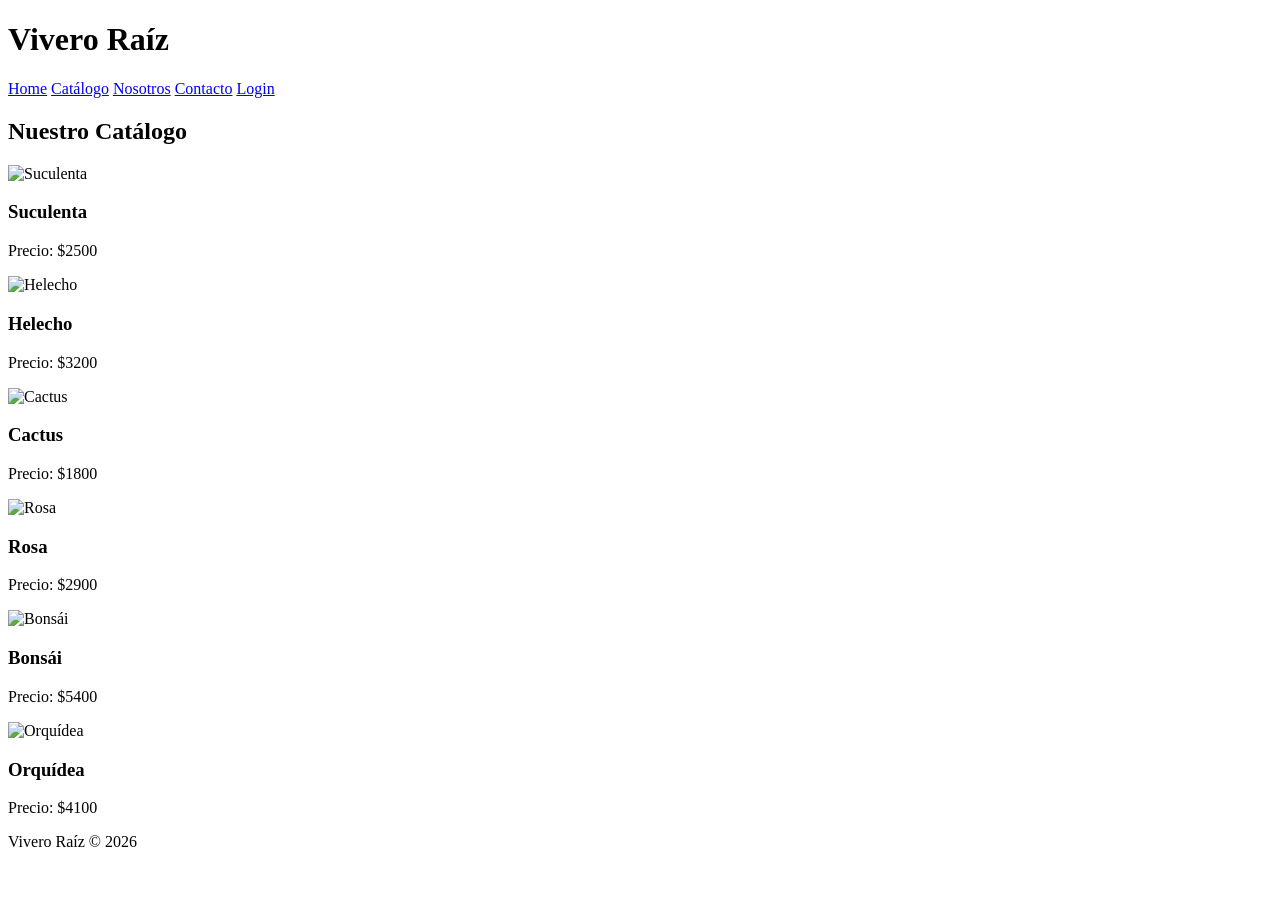
==== catalogo.html @ ae9369f6 "Agrego pagina catalogo" ====
<!DOCTYPE html>
<html lang="es">
<head>
  <meta charset="UTF-8">
  <meta name="viewport" content="width=device-width, initial-scale=1.0">
  <title>Catálogo - Vivero Raíz</title>
  <link rel="stylesheet" href="css/style.css">
</head>
<body>
  <header class="header">
    <h1>Vivero Raíz</h1>
    <nav class="nav">
      <a href="index.html">Home</a>
      <a href="catalogo.html">Catálogo</a>
      <a href="nosotros.html">Nosotros</a>
      <a href="contacto.html">Contacto</a>
      <a href="login.html">Login</a>
    </nav>
  </header>

  <main>
    <section class="catalogo">
      <h2>Nuestro Catálogo</h2>
      <div class="tarjetas">
        <article class="tarjeta">
          <img src="img/suculenta.jpg" alt="Suculenta">
          <h3>Suculenta</h3>
          <p>Precio: $2500</p>
        </article>
        <article class="tarjeta">
          <img src="img/helecho.jpg" alt="Helecho">
          <h3>Helecho</h3>
          <p>Precio: $3200</p>
        </article>
        <article class="tarjeta">
          <img src="img/cactus.jpg" alt="Cactus">
          <h3>Cactus</h3>
          <p>Precio: $1800</p>
        </article>
        <article class="tarjeta">
          <img src="img/rosa.jpg" alt="Rosa">
          <h3>Rosa</h3>
          <p>Precio: $2900</p>
        </article>
        <article class="tarjeta">
          <img src="img/bonsai.jpg" alt="Bonsái">
          <h3>Bonsái</h3>
          <p>Precio: $5400</p>
        </article>
        <article class="tarjeta">
          <img src="img/orquidea.jpg" alt="Orquídea">
          <h3>Orquídea</h3>
          <p>Precio: $4100</p>
        </article>
      </div>
    </section>
  </main>

  <footer class="footer">
    <p>Vivero Raíz &copy; 2026</p>
  </footer>
</body>
</html>
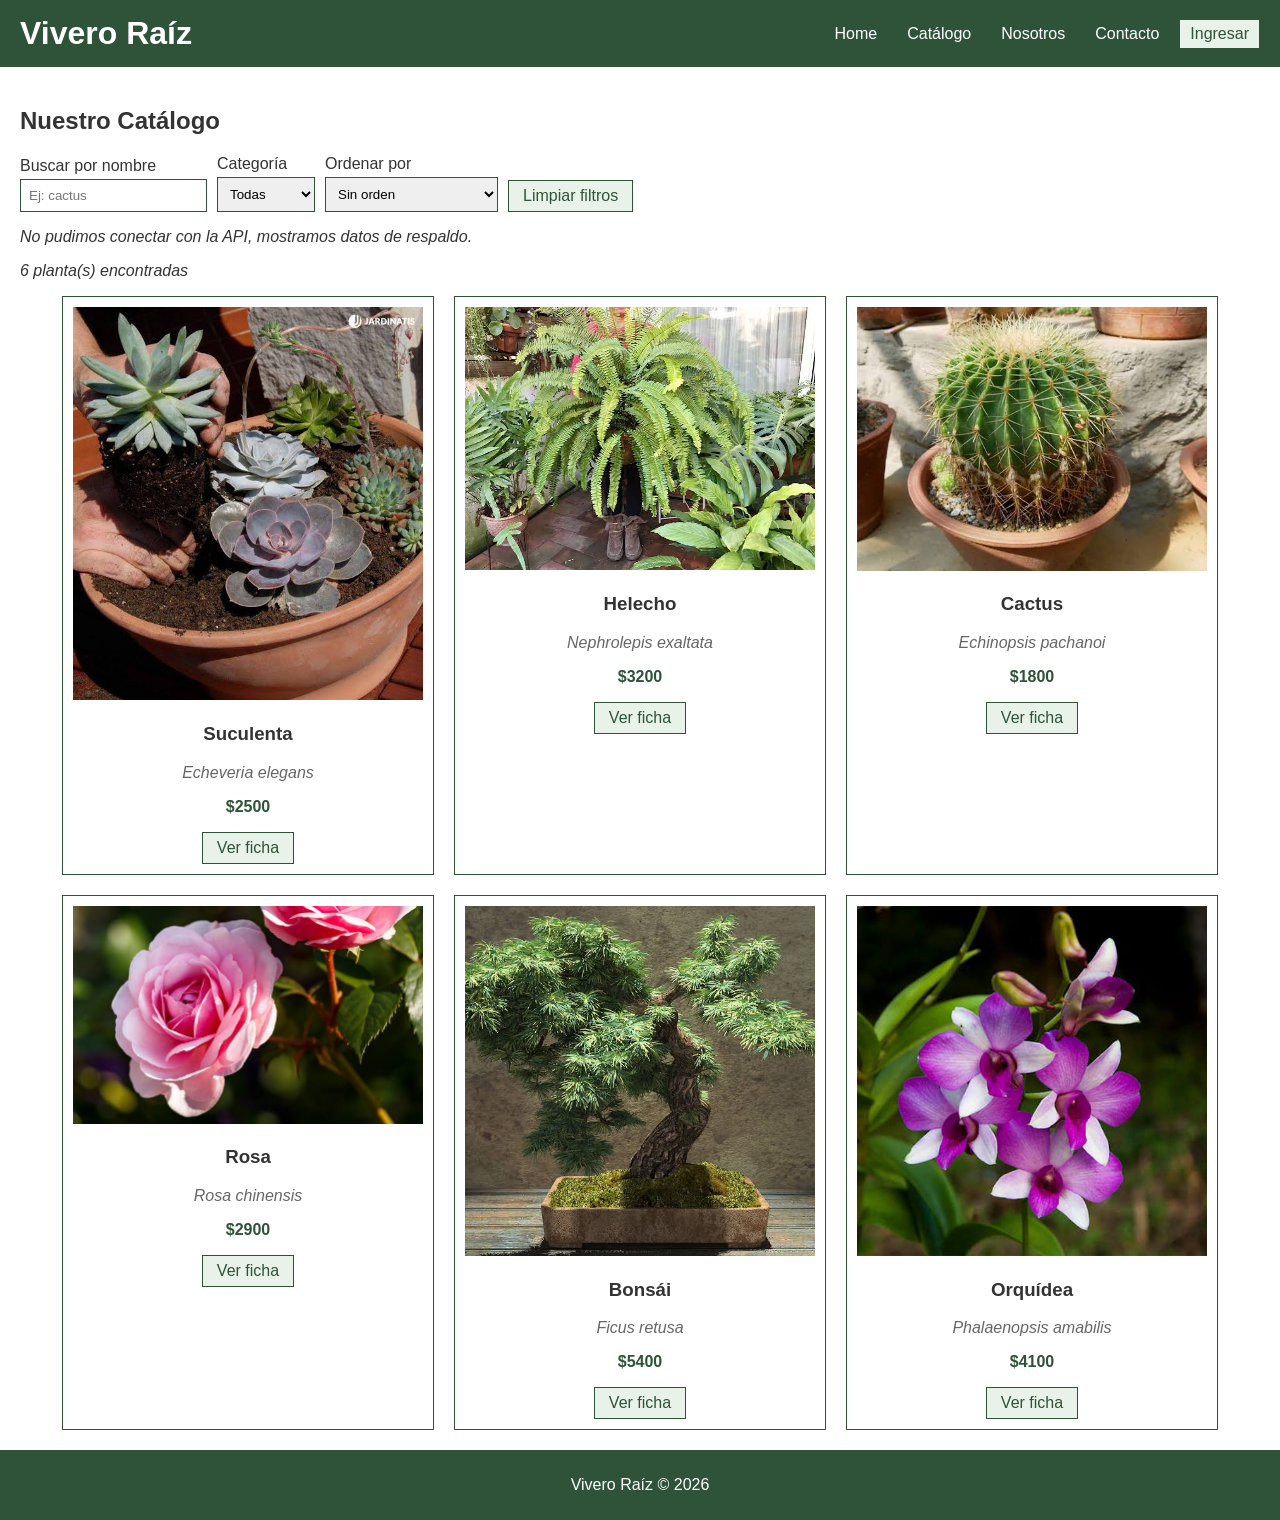
==== commit 565ed3cf: "Entrega 2: JavaScript, API de plantas, login con sesion e intranet Co-authored-by: Copilot <22355621" ====
--- a/catalogo.html
+++ b/catalogo.html
@@ -9,55 +9,62 @@
 <body>
   <header class="header">
     <h1>Vivero Raíz</h1>
-    <nav class="nav">
+    <button type="button" class="menu-btn" id="menuBtn" aria-label="Abrir menú">&#9776;</button>
+    <nav class="nav" id="menu">
       <a href="index.html">Home</a>
       <a href="catalogo.html">Catálogo</a>
       <a href="nosotros.html">Nosotros</a>
       <a href="contacto.html">Contacto</a>
-      <a href="login.html">Login</a>
+      <span id="zonaUsuario"><a href="login.html" class="boton">Ingresar</a></span>
     </nav>
   </header>
 
   <main>
     <section class="catalogo">
       <h2>Nuestro Catálogo</h2>
-      <div class="tarjetas">
-        <article class="tarjeta">
-          <img src="img/suculenta.jpg" alt="Suculenta">
-          <h3>Suculenta</h3>
-          <p>Precio: $2500</p>
-        </article>
-        <article class="tarjeta">
-          <img src="img/helecho.jpg" alt="Helecho">
-          <h3>Helecho</h3>
-          <p>Precio: $3200</p>
-        </article>
-        <article class="tarjeta">
-          <img src="img/cactus.jpg" alt="Cactus">
-          <h3>Cactus</h3>
-          <p>Precio: $1800</p>
-        </article>
-        <article class="tarjeta">
-          <img src="img/rosa.jpg" alt="Rosa">
-          <h3>Rosa</h3>
-          <p>Precio: $2900</p>
-        </article>
-        <article class="tarjeta">
-          <img src="img/bonsai.jpg" alt="Bonsái">
-          <h3>Bonsái</h3>
-          <p>Precio: $5400</p>
-        </article>
-        <article class="tarjeta">
-          <img src="img/orquidea.jpg" alt="Orquídea">
-          <h3>Orquídea</h3>
-          <p>Precio: $4100</p>
-        </article>
+      <div class="filtros">
+        <div>
+          <label for="buscador">Buscar por nombre</label>
+          <input type="text" id="buscador" placeholder="Ej: cactus">
+        </div>
+        <div>
+          <label for="filtroCategoria">Categoría</label>
+          <select id="filtroCategoria">
+            <option value="">Todas</option>
+            <option value="interior">Interior</option>
+            <option value="exterior">Exterior</option>
+            <option value="suculenta">Suculenta</option>
+            <option value="aromática">Aromática</option>
+          </select>
+        </div>
+        <div>
+          <label for="ordenar">Ordenar por</label>
+          <select id="ordenar">
+            <option value="">Sin orden</option>
+            <option value="precio-menor">Precio: menor a mayor</option>
+            <option value="precio-mayor">Precio: mayor a menor</option>
+            <option value="nombre">Nombre (A-Z)</option>
+          </select>
+        </div>
+        <button type="button" class="boton" id="limpiar">Limpiar filtros</button>
       </div>
+
+      <p id="estado"></p>
+      <p id="contador"></p>
+      <p id="sinResultados" class="mensaje-error">No encontramos plantas con ese criterio.</p>
+
+      <div class="tarjetas" id="listaPlantas"></div>
     </section>
   </main>
 
   <footer class="footer">
     <p>Vivero Raíz &copy; 2026</p>
   </footer>
+
+  <script src="js/sesion.js"></script>
+  <script src="js/validaciones.js"></script>
+  <script src="js/datos.js"></script>
+  <script src="js/api.js"></script>
+  <script src="js/catalogo.js"></script>
 </body>
 </html>
--- a/css/style.css
+++ b/css/style.css
@@ -0,0 +1,401 @@
+/* Variables generales de color */
+:root {
+  --verde-oscuro: #2e5339;
+  --verde-claro: #e9f2e9;
+  --blanco: #ffffff;
+  --gris-texto: #333333;
+}
+
+* {
+  box-sizing: border-box;
+}
+
+body {
+  margin: 0;
+  font-family: Arial, sans-serif;
+  color: var(--gris-texto);
+  background-color: var(--blanco);
+}
+
+/* Header y navegación con Flexbox */
+.header {
+  background-color: var(--verde-oscuro);
+  color: var(--blanco);
+  padding: 15px 20px;
+  display: flex;
+  flex-wrap: wrap;
+  justify-content: space-between;
+  align-items: center;
+}
+
+.header h1 {
+  margin: 0;
+}
+
+/* Botón hamburguesa: solo se ve en celular */
+.menu-btn {
+  background: none;
+  border: 1px solid var(--blanco);
+  color: var(--blanco);
+  font-size: 1.5rem;
+  padding: 2px 10px;
+  cursor: pointer;
+  transition: background-color 0.3s;
+}
+
+.menu-btn:hover,
+.menu-btn:focus {
+  background-color: var(--verde-claro);
+  color: var(--verde-oscuro);
+}
+
+.nav {
+  display: none;
+  flex-direction: column;
+  align-items: center;
+  width: 100%;
+  gap: 10px;
+  margin-top: 10px;
+}
+
+.nav.abierto {
+  display: flex;
+}
+
+.nav a {
+  color: var(--blanco);
+  text-decoration: none;
+  padding: 5px 10px;
+  transition: background-color 0.3s, color 0.3s;
+}
+
+.nav a:hover,
+.nav a:focus {
+  background-color: var(--verde-claro);
+  color: var(--verde-oscuro);
+}
+
+#zonaUsuario {
+  display: flex;
+  flex-direction: column;
+  align-items: center;
+  gap: 10px;
+}
+
+/* Botones (links y button) */
+.boton {
+  display: inline-block;
+  background-color: var(--verde-claro);
+  color: var(--verde-oscuro);
+  border: 1px solid var(--verde-oscuro);
+  padding: 6px 14px;
+  text-decoration: none;
+  cursor: pointer;
+  font-size: 1rem;
+  transition: background-color 0.3s, color 0.3s;
+}
+
+.boton:hover,
+.boton:focus {
+  background-color: var(--verde-oscuro);
+  color: var(--blanco);
+}
+
+.nav a.boton {
+  color: var(--verde-oscuro);
+  background-color: var(--verde-claro);
+}
+
+.nav a.boton:hover,
+.nav a.boton:focus {
+  background-color: var(--verde-oscuro);
+  color: var(--blanco);
+}
+
+.peligro {
+  background-color: #fbeaea;
+  color: #a32020;
+  border-color: #a32020;
+}
+
+.peligro:hover,
+.peligro:focus {
+  background-color: #a32020;
+  color: var(--blanco);
+}
+
+.saludo {
+  font-weight: bold;
+}
+
+/* Secciones principales */
+.hero {
+  background-color: var(--verde-claro);
+  padding: 30px 20px;
+  text-align: center;
+}
+
+.destacados, .catalogo, .nosotros, .contacto, .login {
+  padding: 20px;
+}
+
+/* Tarjetas en Flexbox (simulando columnas tipo grid) */
+.tarjetas {
+  display: flex;
+  flex-wrap: wrap;
+  justify-content: center;
+  gap: 20px;
+}
+
+.tarjeta {
+  border: 1px solid var(--verde-oscuro);
+  padding: 10px;
+  width: 100%;
+  text-align: center;
+}
+
+.tarjeta img {
+  width: 100%;
+  height: auto;
+}
+
+/* Formularios */
+form {
+  display: flex;
+  flex-direction: column;
+  max-width: 400px;
+  margin: 0 auto;
+}
+
+form label {
+  margin-top: 10px;
+}
+
+form input, form select, form textarea, form button {
+  padding: 8px;
+  margin-top: 5px;
+  border: 1px solid var(--verde-oscuro);
+}
+
+form button {
+  margin-top: 15px;
+  background-color: var(--verde-oscuro);
+  color: var(--blanco);
+  cursor: pointer;
+}
+
+form button:hover {
+  background-color: var(--verde-claro);
+  color: var(--verde-oscuro);
+}
+
+form input:focus, form select:focus, form textarea:focus {
+  outline: 2px solid var(--verde-oscuro);
+  background-color: var(--verde-claro);
+}
+
+form input, form select, form textarea {
+  transition: background-color 0.3s;
+}
+
+form input[type="checkbox"], form input[type="radio"] {
+  margin-right: 8px;
+}
+
+fieldset {
+  border: 1px solid var(--verde-oscuro);
+  margin-top: 15px;
+  padding: 10px;
+}
+
+fieldset label {
+  display: block;
+}
+
+/* Mensajes de error y de éxito (JS los muestra y oculta) */
+.mensaje-error, .mensaje-exito {
+  display: none;
+  padding: 10px 15px;
+  margin: 10px 0;
+  border-left: 5px solid;
+}
+
+.mensaje-error {
+  background-color: #fbeaea;
+  color: #a32020;
+  border-color: #a32020;
+}
+
+.mensaje-exito {
+  background-color: var(--verde-claro);
+  color: var(--verde-oscuro);
+  border-color: var(--verde-oscuro);
+}
+
+.mensaje-error ul {
+  margin: 0;
+  padding-left: 20px;
+}
+
+/* Catálogo */
+.tarjeta {
+  transition: box-shadow 0.3s;
+}
+
+.tarjeta:hover {
+  box-shadow: 0 4px 10px rgba(0, 0, 0, 0.25);
+}
+
+.cientifico {
+  font-style: italic;
+  color: #666666;
+  margin: 4px 0;
+}
+
+.precio {
+  font-weight: bold;
+  color: var(--verde-oscuro);
+}
+
+.filtros {
+  display: flex;
+  flex-direction: column;
+  gap: 10px;
+  margin-bottom: 15px;
+}
+
+.filtros label {
+  display: block;
+  margin-bottom: 4px;
+}
+
+.filtros input, .filtros select {
+  padding: 8px;
+  border: 1px solid var(--verde-oscuro);
+  width: 100%;
+}
+
+.filtros input:focus, .filtros select:focus {
+  outline: 2px solid var(--verde-oscuro);
+}
+
+#estado, #estadoListado, #contador {
+  font-style: italic;
+}
+
+/* Ficha de planta */
+.ficha {
+  display: flex;
+  flex-direction: column;
+  gap: 20px;
+  padding: 20px;
+}
+
+.ficha-galeria img {
+  width: 100%;
+  height: auto;
+}
+
+.cuidados {
+  background-color: var(--verde-claro);
+  padding: 10px 15px;
+  margin: 15px 0;
+}
+
+/* Tabla de datos (solo para mostrar datos tabulares) */
+.tabla-wrap {
+  overflow-x: auto;
+}
+
+table {
+  border-collapse: collapse;
+  width: 100%;
+}
+
+th, td {
+  border: 1px solid var(--verde-oscuro);
+  padding: 8px;
+  text-align: left;
+}
+
+thead th {
+  background-color: var(--verde-oscuro);
+  color: var(--blanco);
+}
+
+.tabla-datos th {
+  background-color: var(--verde-claro);
+  width: 40%;
+}
+
+.acciones {
+  display: flex;
+  gap: 8px;
+  flex-wrap: wrap;
+}
+
+.intranet {
+  padding: 20px;
+}
+
+.grafico {
+  max-width: 600px;
+  margin: 20px auto;
+}
+
+.barra-acciones {
+  display: flex;
+  flex-wrap: wrap;
+  gap: 10px;
+  margin-bottom: 15px;
+}
+
+/* Footer */
+.footer {
+  background-color: var(--verde-oscuro);
+  color: var(--blanco);
+  text-align: center;
+  padding: 10px;
+}
+
+/* Media Queries - Mobile First */
+@media (min-width: 576px) {
+  .tarjeta {
+    width: 45%;
+  }
+}
+
+@media (min-width: 768px) {
+  .menu-btn {
+    display: none;
+  }
+
+  .nav {
+    display: flex;
+    flex-direction: row;
+    width: auto;
+    margin-top: 0;
+  }
+
+  #zonaUsuario {
+    flex-direction: row;
+  }
+
+  .tarjeta {
+    width: 30%;
+  }
+
+  .ficha {
+    flex-direction: row;
+  }
+
+  .ficha-galeria,
+  .ficha-info {
+    width: 50%;
+  }
+
+  .filtros {
+    flex-direction: row;
+    align-items: flex-end;
+  }
+}
